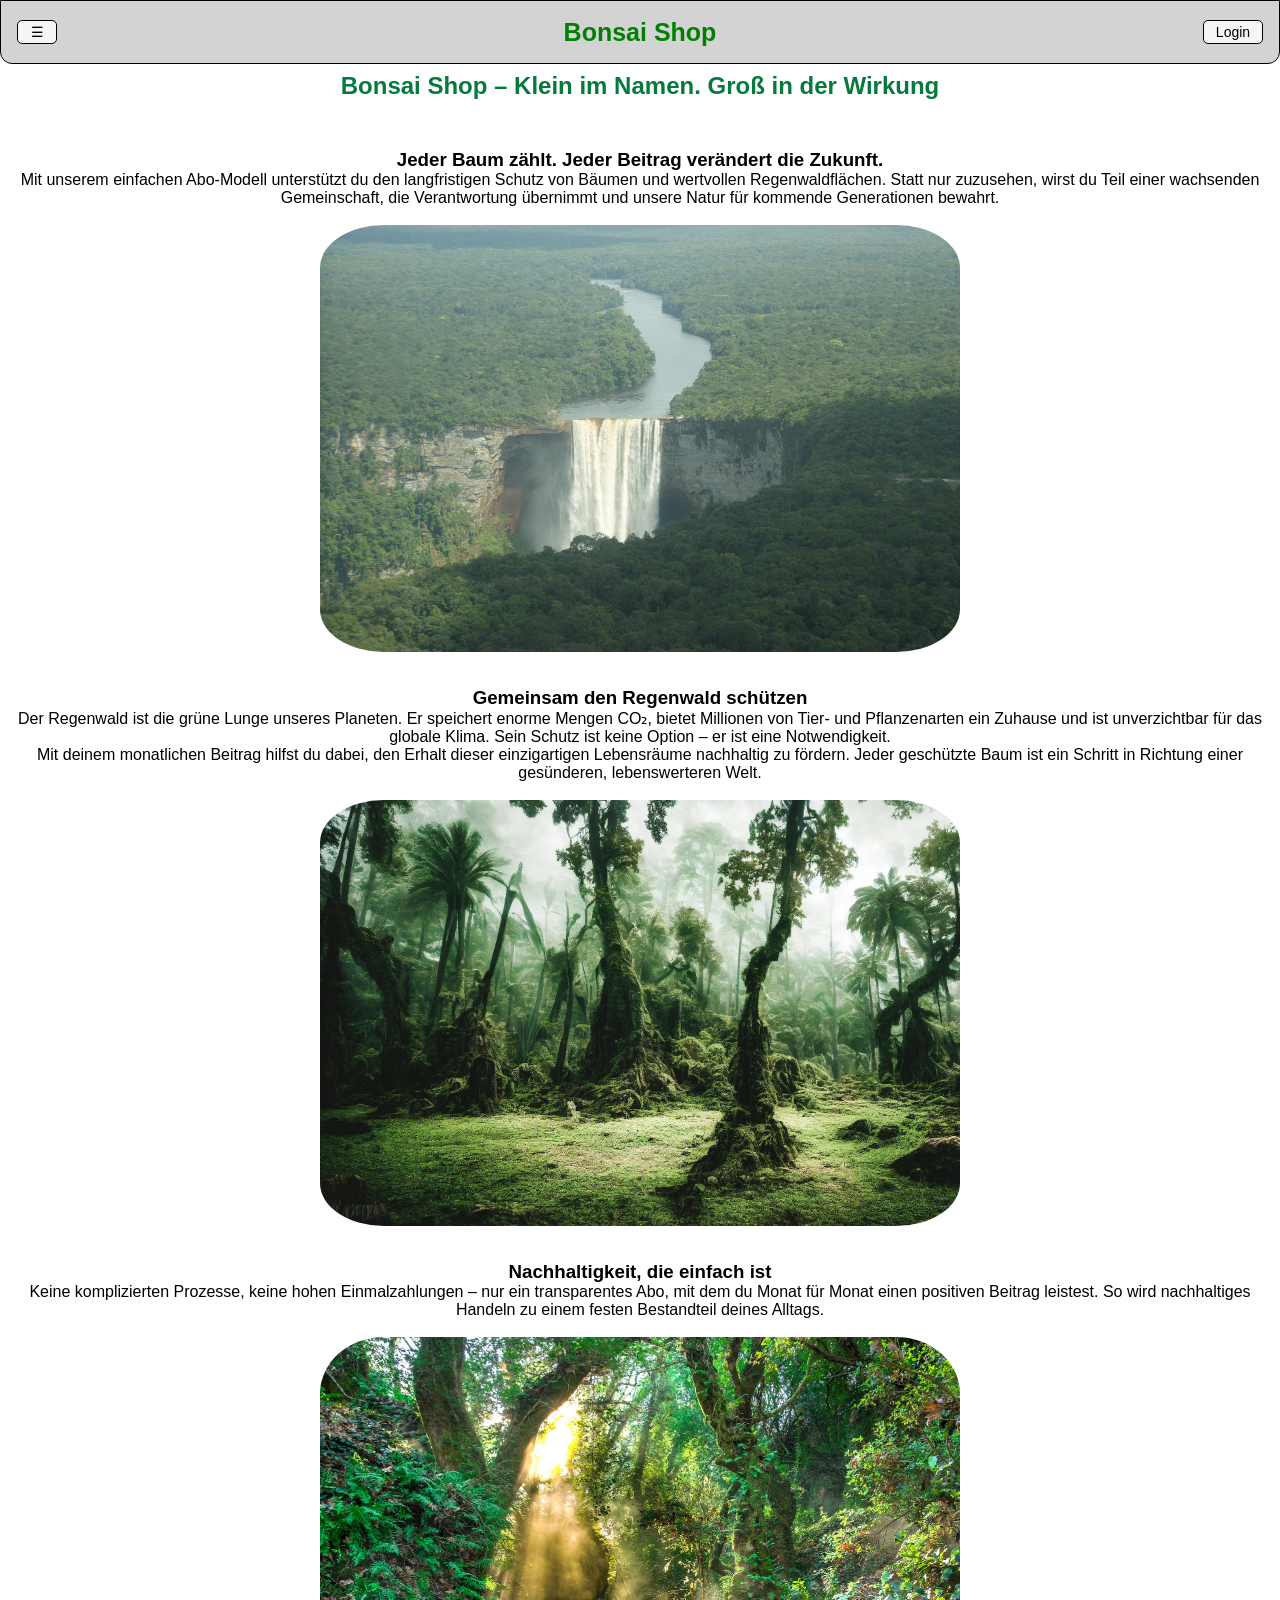
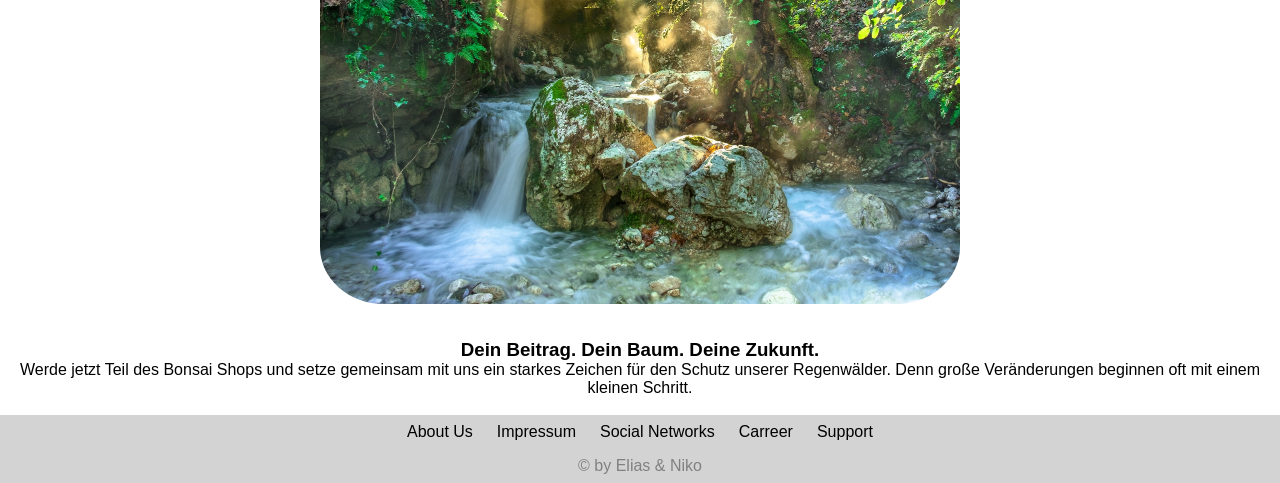
==== index.html @ 7a62a557 "Back to main über Überschrift, und dropdown Muster eingefügt" ====
<!doctype html>
<html lang="en">
  <head>
    <meta charset="UTF-8" />
    <meta name="viewport" content="width=device-width, initial-scale=1.0" />
    <title>Bonsai Shop</title>
    <link rel="stylesheet" href="/Styles/style.css" />
  </head>
  <body>
    <header class="header">
      <div class="header__menu">
        <button class="header__button header__button--menu">☰</button>

        <nav class="header__dropdown">
          <ul>
            <a href="#">Produkte</a>
            <a href="#">Templates</a>
            <a href="#">Preise</a>
            <a href="#">Reviews</a>
          </ul>
        </nav>
      </div>
      <h1 class="header__title">Bonsai Shop</h1>
      <a class="header__button header__button--login" href="/login.html"
        >Login</a
      >
    </header>

    <main>
      <div class="main-container">
        <section>
          <div class="section section-head">
            <h2>Bonsai Shop – Klein im Namen. Groß in der Wirkung</h2>
            <br />
          </div>
        </section>
        <section>
          <div class="section section1">
            <h3>Jeder Baum zählt. Jeder Beitrag verändert die Zukunft.</h3>
            <p>
              Mit unserem einfachen Abo-Modell unterstützt du den langfristigen
              Schutz von Bäumen und wertvollen Regenwaldflächen. Statt nur
              zuzusehen, wirst du Teil einer wachsenden Gemeinschaft, die
              Verantwortung übernimmt und unsere Natur für kommende Generationen
              bewahrt.
            </p>
            <br />
            <img
              src="Pictures/rainforest2.jpg"
              alt="rainforest with waterfall"
            />
          </div>
        </section>
        <section>
          <div class="section section2">
            <h3>Gemeinsam den Regenwald schützen</h3>
            <p>
              Der Regenwald ist die grüne Lunge unseres Planeten. Er speichert
              enorme Mengen CO₂, bietet Millionen von Tier- und Pflanzenarten
              ein Zuhause und ist unverzichtbar für das globale Klima. Sein
              Schutz ist keine Option – er ist eine Notwendigkeit.
            </p>
            <p>
              Mit deinem monatlichen Beitrag hilfst du dabei, den Erhalt dieser
              einzigartigen Lebensräume nachhaltig zu fördern. Jeder geschützte
              Baum ist ein Schritt in Richtung einer gesünderen, lebenswerteren
              Welt.
            </p>
            <br />
            <img
              src="Pictures/rainforest3.jpg"
              alt="rainforest with strange trees"
            />
          </div>
        </section>
        <section>
          <div class="section section3">
            <h3>Nachhaltigkeit, die einfach ist</h3>
            <p>
              Keine komplizierten Prozesse, keine hohen Einmalzahlungen – nur
              ein transparentes Abo, mit dem du Monat für Monat einen positiven
              Beitrag leistest. So wird nachhaltiges Handeln zu einem festen
              Bestandteil deines Alltags.
            </p>
            <br />
            <img src="Pictures/rainforest1.jpg" alt="rainforest with river" />
          </div>
        </section>
        <section>
          <div class="section section4">
            <h3>Dein Beitrag. Dein Baum. Deine Zukunft.</h3>
            <p>
              Werde jetzt Teil des Bonsai Shops und setze gemeinsam mit uns ein
              starkes Zeichen für den Schutz unserer Regenwälder. Denn große
              Veränderungen beginnen oft mit einem kleinen Schritt.
            </p>
          </div>
        </section>
      </div>
    </main>

    <footer>
      <div class="footer-container">
        <nav>
          <div class="footer-item-container">
            <div class="footer-item"><a href="">About Us</a></div>
            <div class="footer-item"><a href="">Impressum</a></div>
            <div class="footer-item"><a href="">Social Networks</a></div>
            <div class="footer-item"><a href="">Carreer</a></div>
            <div class="footer-item"><a href="">Support</a></div>
          </div>
        </nav>
        <div class="footer-copyright">© by Elias & Niko</div>
      </div>
    </footer>
  </body>
</html>
---- Styles/style.css ----
@import url("header.css");
@import url("main.css");
@import url("footer.css");
@import url("login.css");

:root {
  --main-background-color: lightgrey;
}

* {
  margin: 0px;
  padding: 0px;
  color: inherit;
  box-sizing: border-box;
}

body {
  font-family: Arial, Helvetica, sans-serif;
}

a {
  text-decoration: none;
  color: inherit;
}

a:hover {
  color: blue;
  cursor: pointer;
}

footer {
  background-color: var(--main-background-color);
}
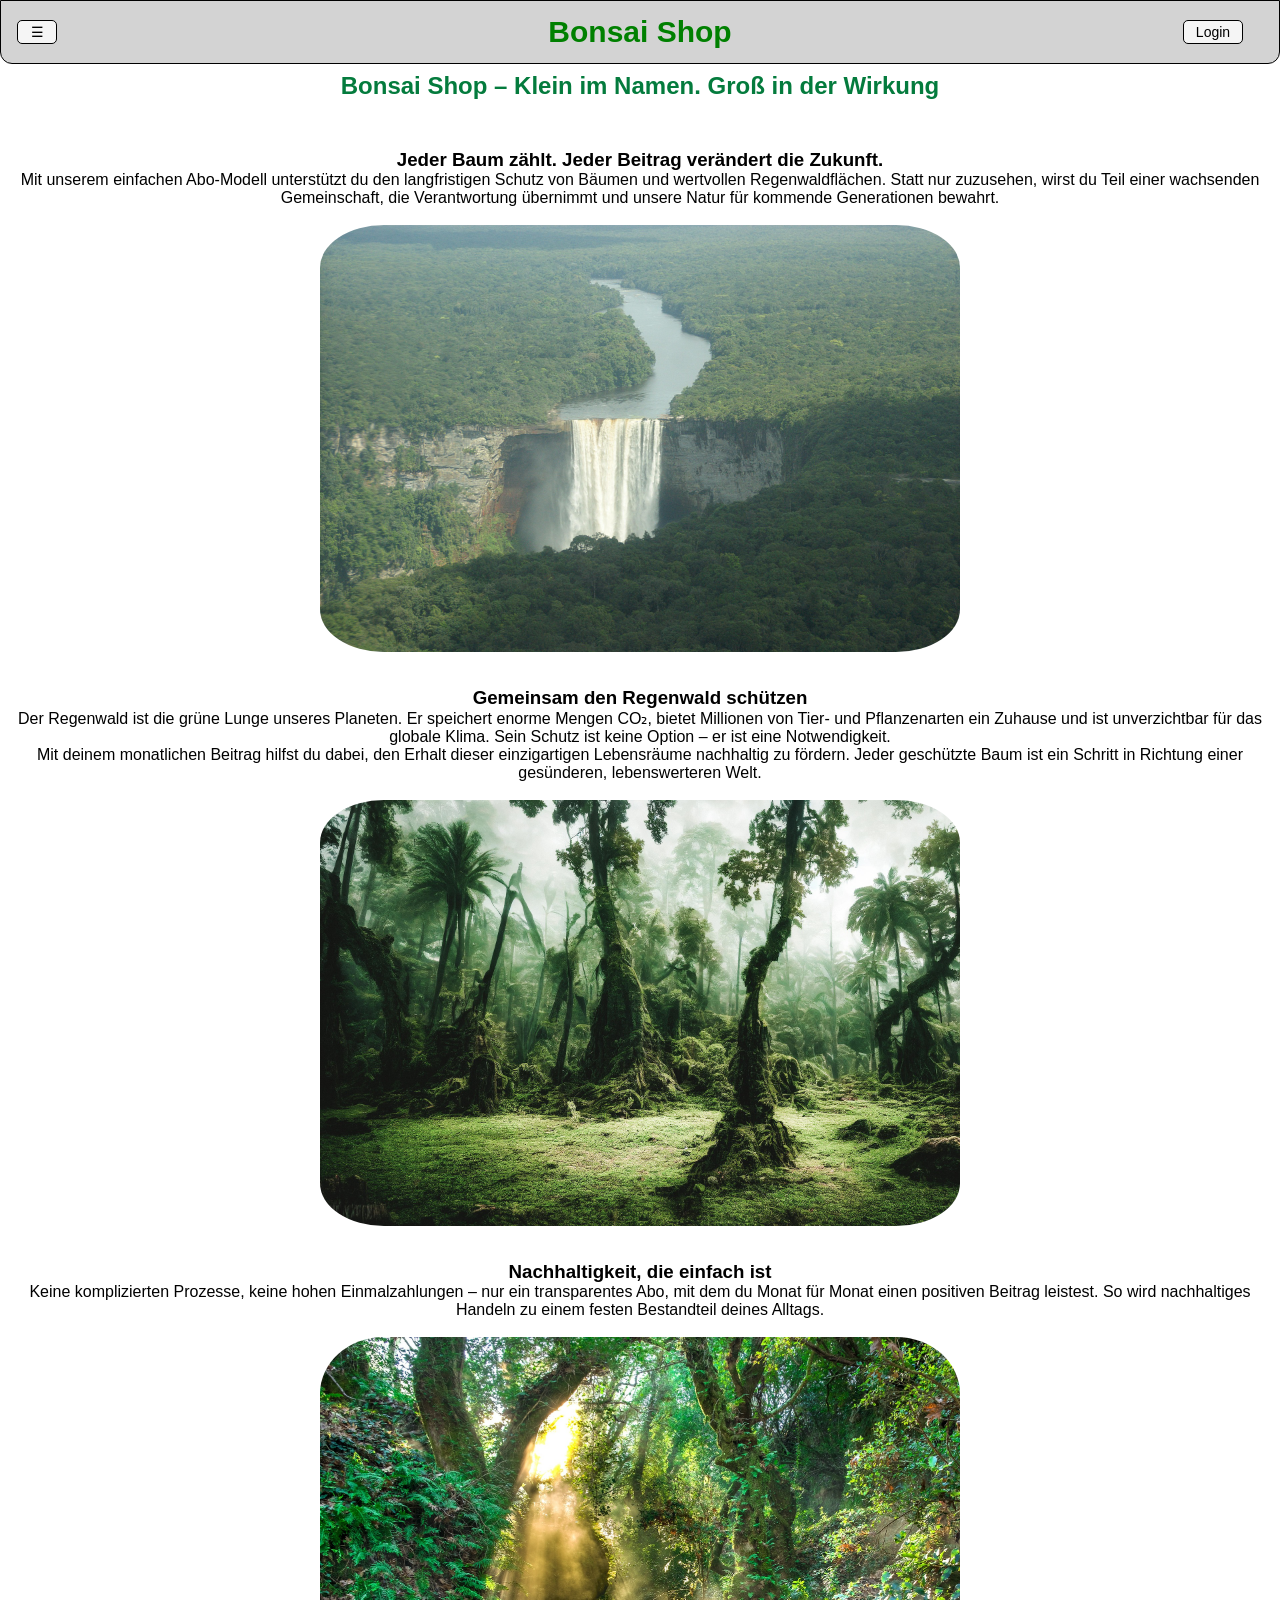
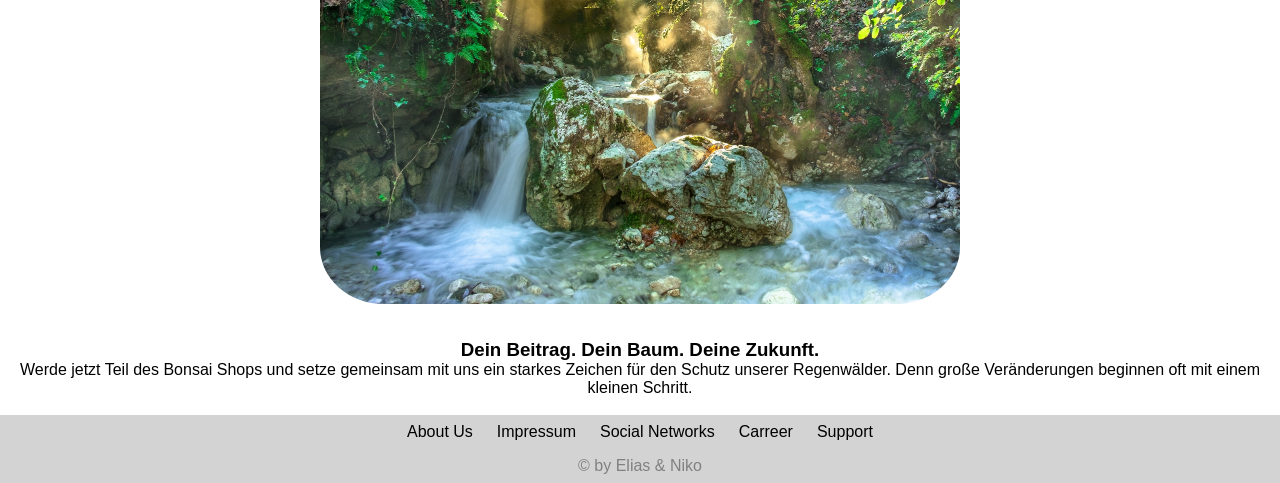
==== commit d8f3b81c: "überschrift zentriert und Farblich im style vereinheitlicht" ====
--- a/index.html
+++ b/index.html
@@ -13,6 +13,7 @@
 
         <nav class="header__dropdown">
           <ul>
+            <a href="/index.html">Home</a>
             <a href="#">Produkte</a>
             <a href="#">Templates</a>
             <a href="#">Preise</a>
@@ -20,7 +21,7 @@
           </ul>
         </nav>
       </div>
-      <h1 class="header__title">Bonsai Shop</h1>
+      <h1><a class="header__title" href="/index.html">Bonsai Shop</a></h1>
       <a class="header__button header__button--login" href="/login.html"
         >Login</a
       >
--- a/Styles/style.css
+++ b/Styles/style.css
@@ -31,3 +31,9 @@
 footer {
   background-color: var(--main-background-color);
 }
+
+.header__title {
+  color: green; /* definiert die Schriftfarbe */
+  font-size: 30px; /* definiert die Schriftgroeße */
+  font-weight: 600; /* definier Schrift Fett oder Schlank */
+}
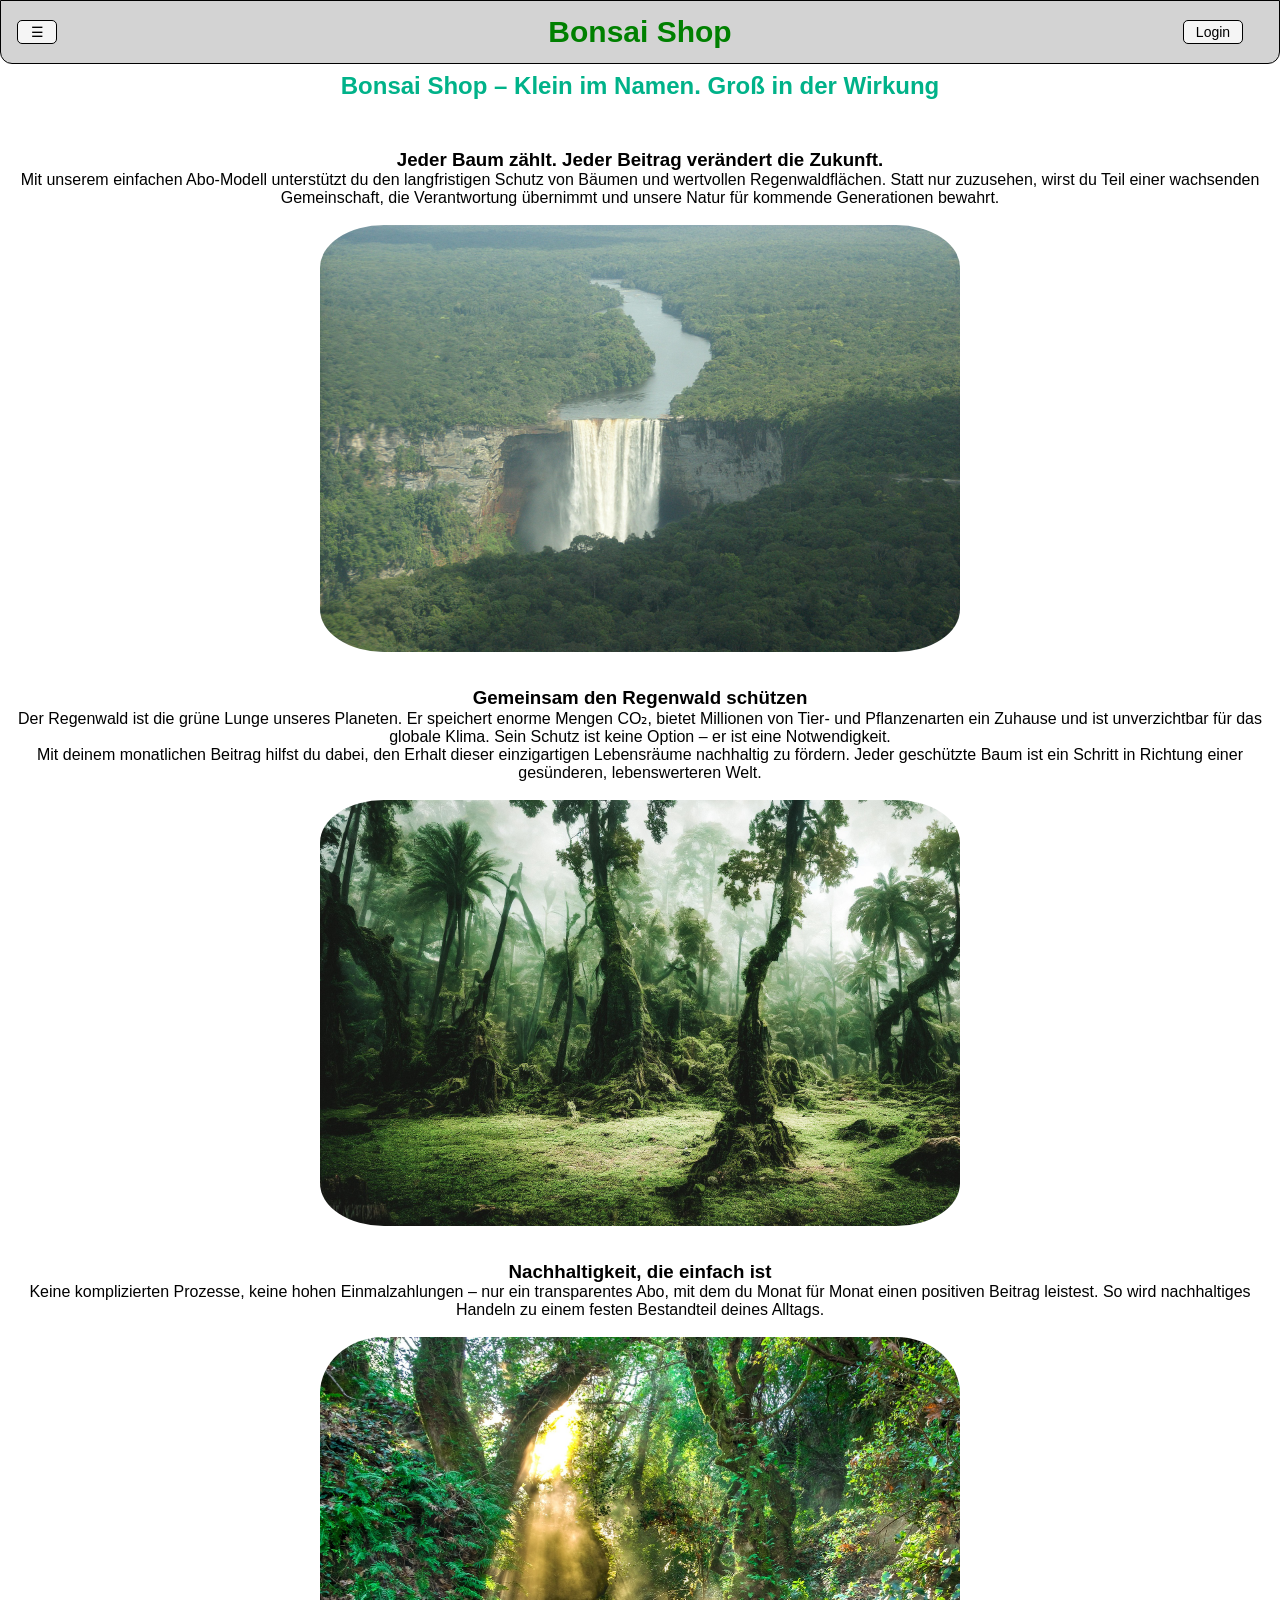
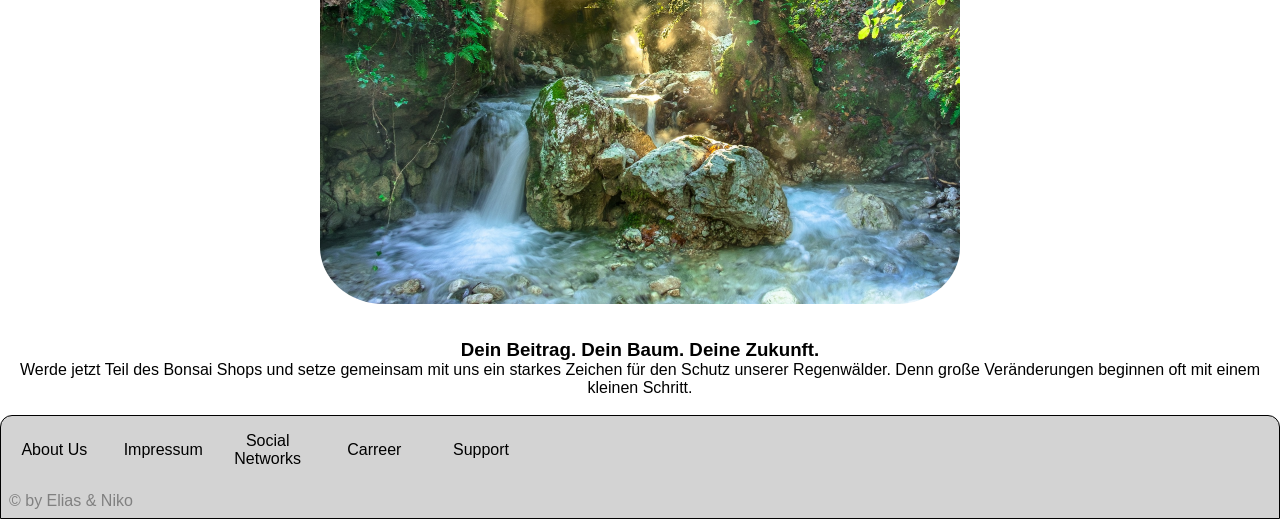
==== commit 0e9cf528: "added prices page" ====
--- a/index.html
+++ b/index.html
@@ -3,7 +3,7 @@
   <head>
     <meta charset="UTF-8" />
     <meta name="viewport" content="width=device-width, initial-scale=1.0" />
-    <title>Bonsai Shop</title>
+    <title>Home - Bonsai Shop</title>
     <link rel="stylesheet" href="/Styles/style.css" />
   </head>
   <body>
@@ -16,7 +16,7 @@
             <a href="/index.html">Home</a>
             <a href="#">Produkte</a>
             <a href="#">Templates</a>
-            <a href="#">Preise</a>
+            <a href="price.html">Preise</a>
             <a href="#">Reviews</a>
           </ul>
         </nav>
--- a/Styles/style.css
+++ b/Styles/style.css
@@ -2,6 +2,7 @@
 @import url("main.css");
 @import url("footer.css");
 @import url("login.css");
+@import url("price.css");
 
 :root {
   --main-background-color: lightgrey;
@@ -16,6 +17,7 @@
 
 body {
   font-family: Arial, Helvetica, sans-serif;
+  height: 100%;
 }
 
 a {
@@ -28,8 +30,9 @@
   cursor: pointer;
 }
 
-footer {
-  background-color: var(--main-background-color);
+h1,
+h2 {
+  color: #00b289;
 }
 
 .header__title {
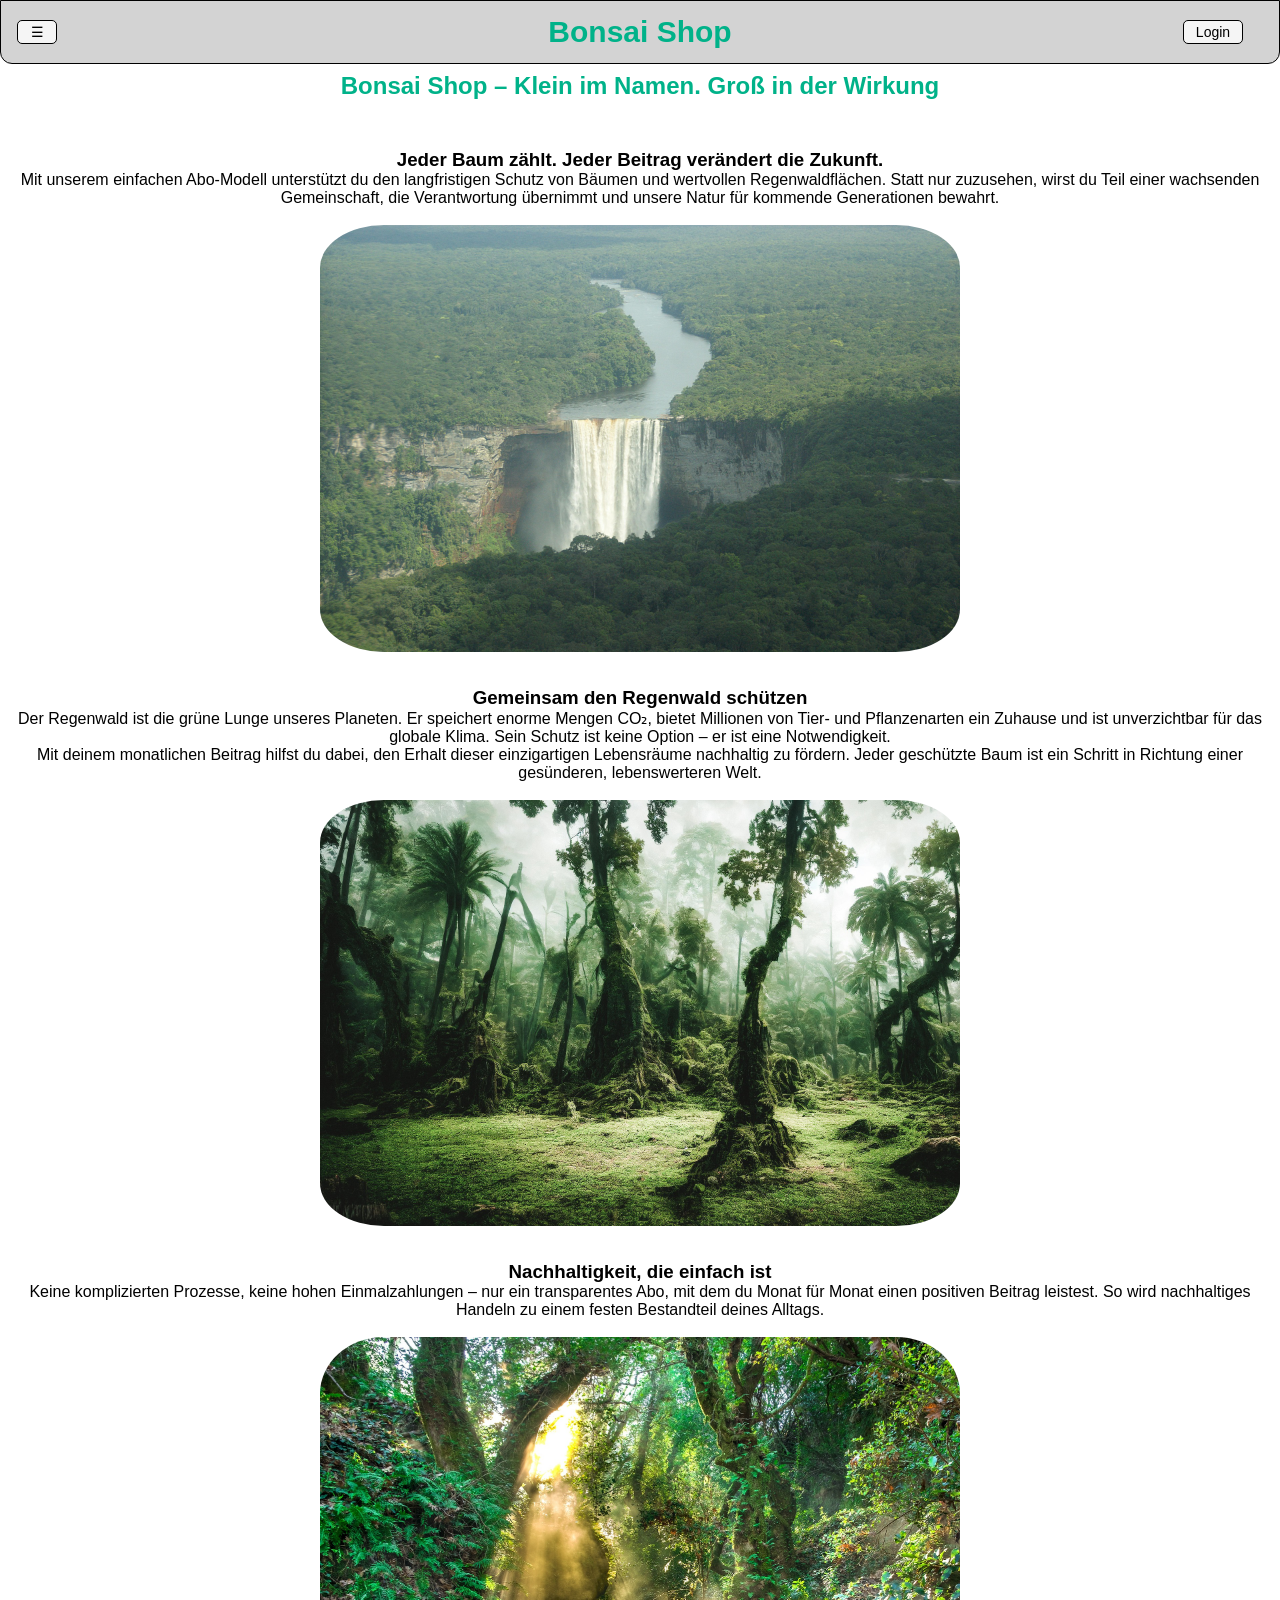
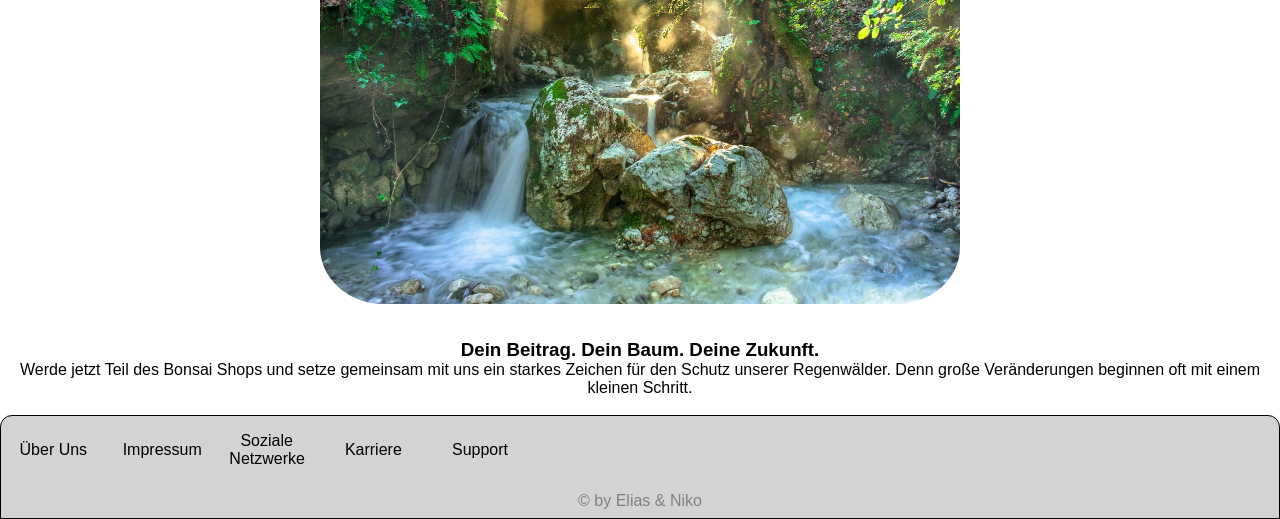
==== commit 23cd324a: "solve merge conflict" ====
--- a/index.html
+++ b/index.html
@@ -104,10 +104,10 @@
       <div class="footer-container">
         <nav>
           <div class="footer-item-container">
-            <div class="footer-item"><a href="">About Us</a></div>
+            <div class="footer-item"><a href="">Über Uns</a></div>
             <div class="footer-item"><a href="">Impressum</a></div>
-            <div class="footer-item"><a href="">Social Networks</a></div>
-            <div class="footer-item"><a href="">Carreer</a></div>
+            <div class="footer-item"><a href="">Soziale Netzwerke</a></div>
+            <div class="footer-item"><a href="">Karriere</a></div>
             <div class="footer-item"><a href="">Support</a></div>
           </div>
         </nav>
--- a/Styles/style.css
+++ b/Styles/style.css
@@ -36,7 +36,7 @@
 }
 
 .header__title {
-  color: green; /* definiert die Schriftfarbe */
+  color: #00b289;
   font-size: 30px; /* definiert die Schriftgroeße */
   font-weight: 600; /* definier Schrift Fett oder Schlank */
 }
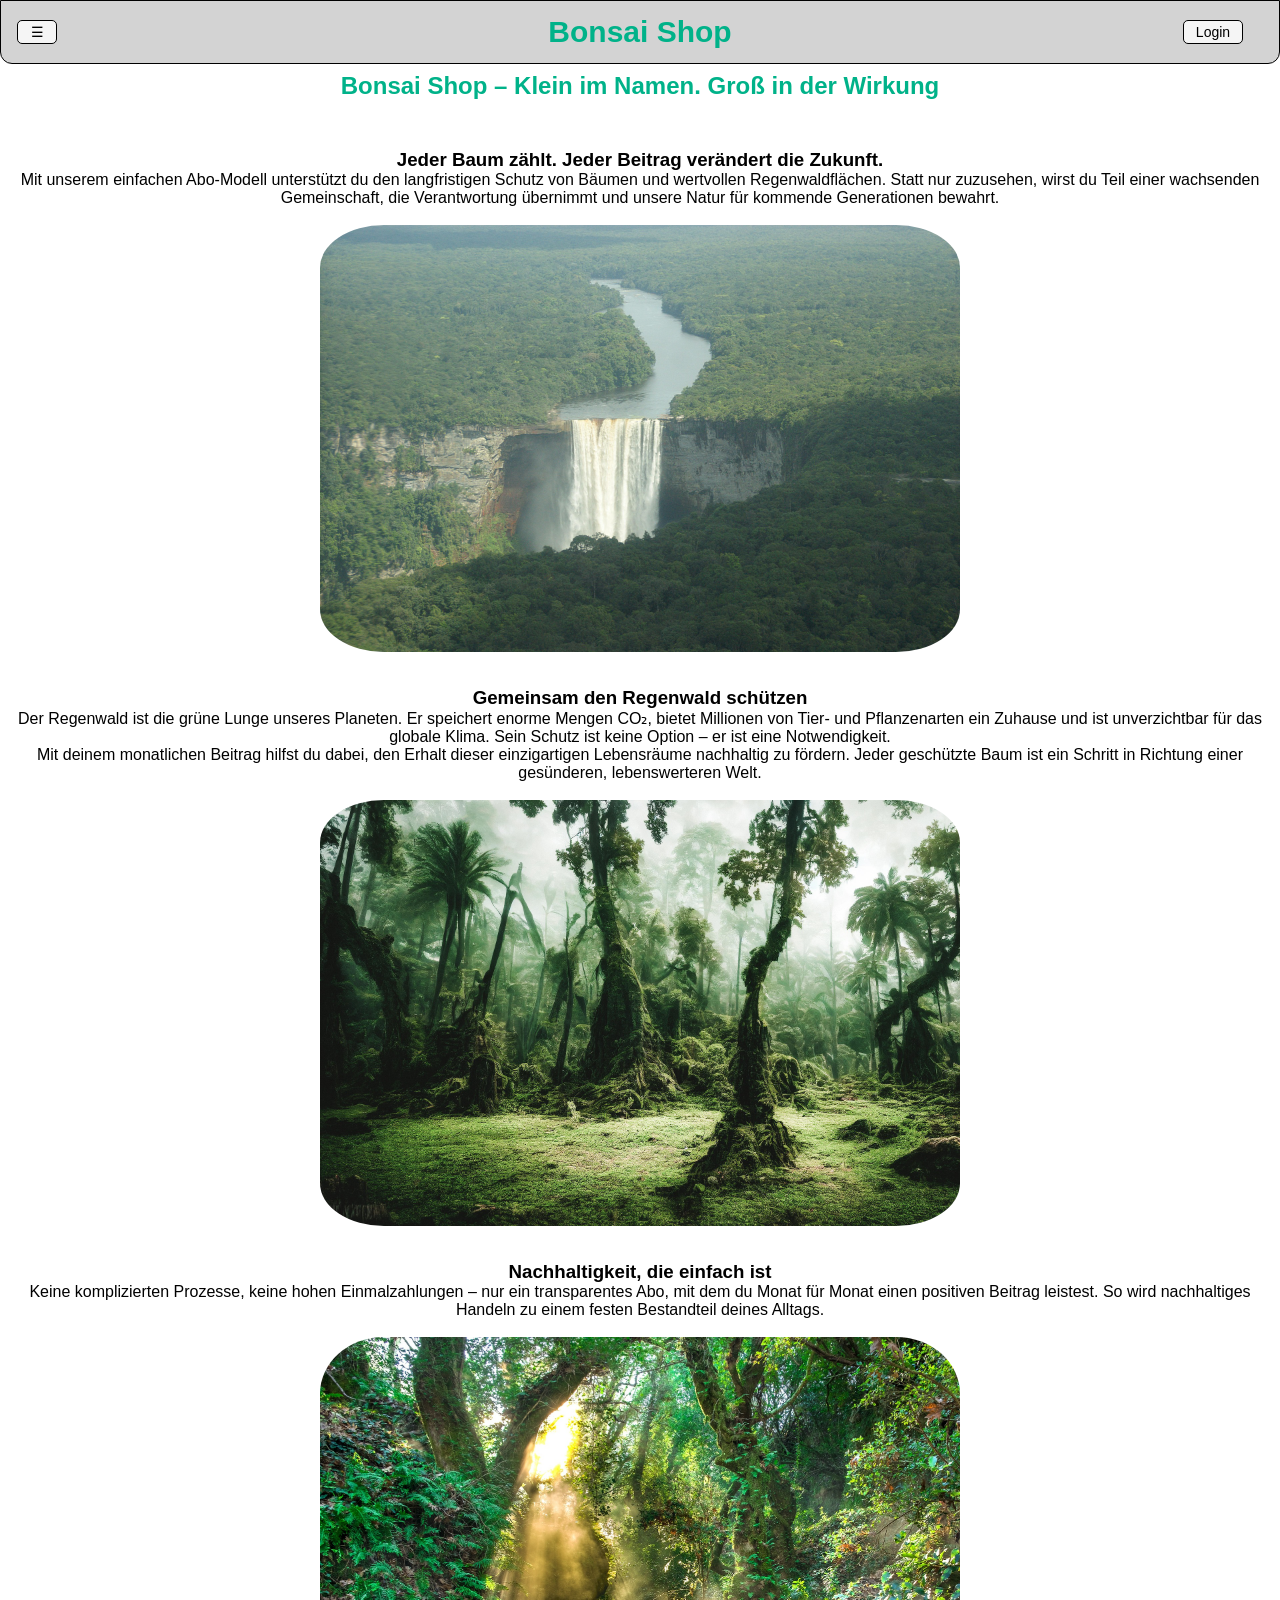
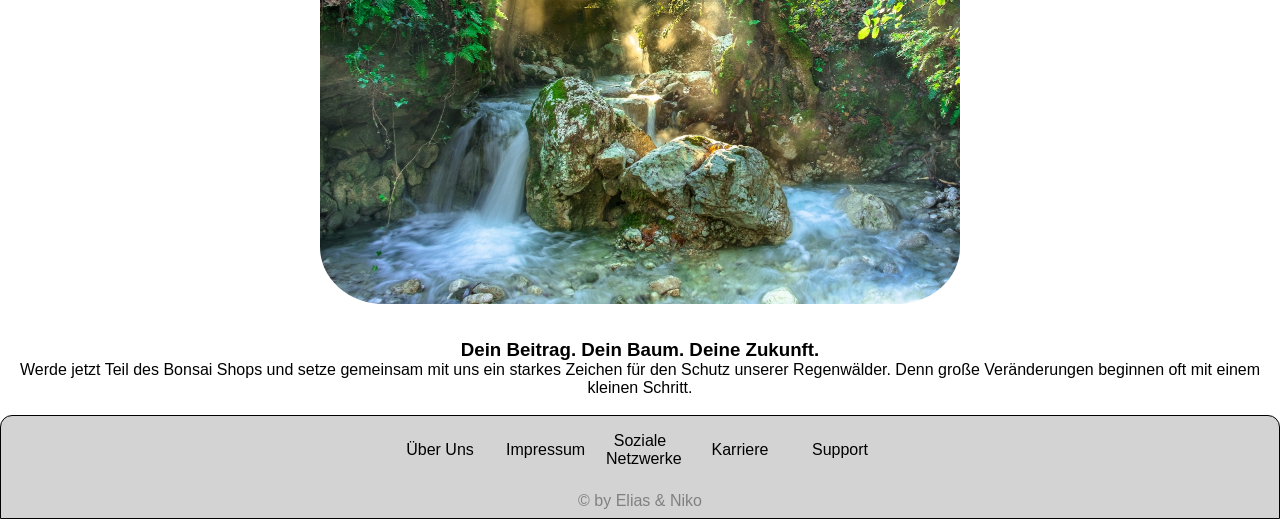
==== commit de12c4ff: "resolve issue with grids" ====
--- a/index.html
+++ b/index.html
@@ -102,15 +102,13 @@
 
     <footer>
       <div class="footer-container">
-        <nav>
-          <div class="footer-item-container">
-            <div class="footer-item"><a href="">Über Uns</a></div>
-            <div class="footer-item"><a href="">Impressum</a></div>
-            <div class="footer-item"><a href="">Soziale Netzwerke</a></div>
-            <div class="footer-item"><a href="">Karriere</a></div>
-            <div class="footer-item"><a href="">Support</a></div>
-          </div>
-        </nav>
+        <div class="footer-item-container">
+          <div class="footer-item"><a href="">Über Uns</a></div>
+          <div class="footer-item"><a href="">Impressum</a></div>
+          <div class="footer-item"><a href="">Soziale Netzwerke</a></div>
+          <div class="footer-item"><a href="">Karriere</a></div>
+          <div class="footer-item"><a href="">Support</a></div>
+        </div>
         <div class="footer-copyright">© by Elias & Niko</div>
       </div>
     </footer>
--- a/Styles/style.css
+++ b/Styles/style.css
@@ -3,6 +3,7 @@
 @import url("footer.css");
 @import url("login.css");
 @import url("price.css");
+@import url("header.css");
 
 :root {
   --main-background-color: lightgrey;
@@ -36,7 +37,6 @@
 }
 
 .header__title {
-  color: #00b289;
   font-size: 30px; /* definiert die Schriftgroeße */
   font-weight: 600; /* definier Schrift Fett oder Schlank */
 }
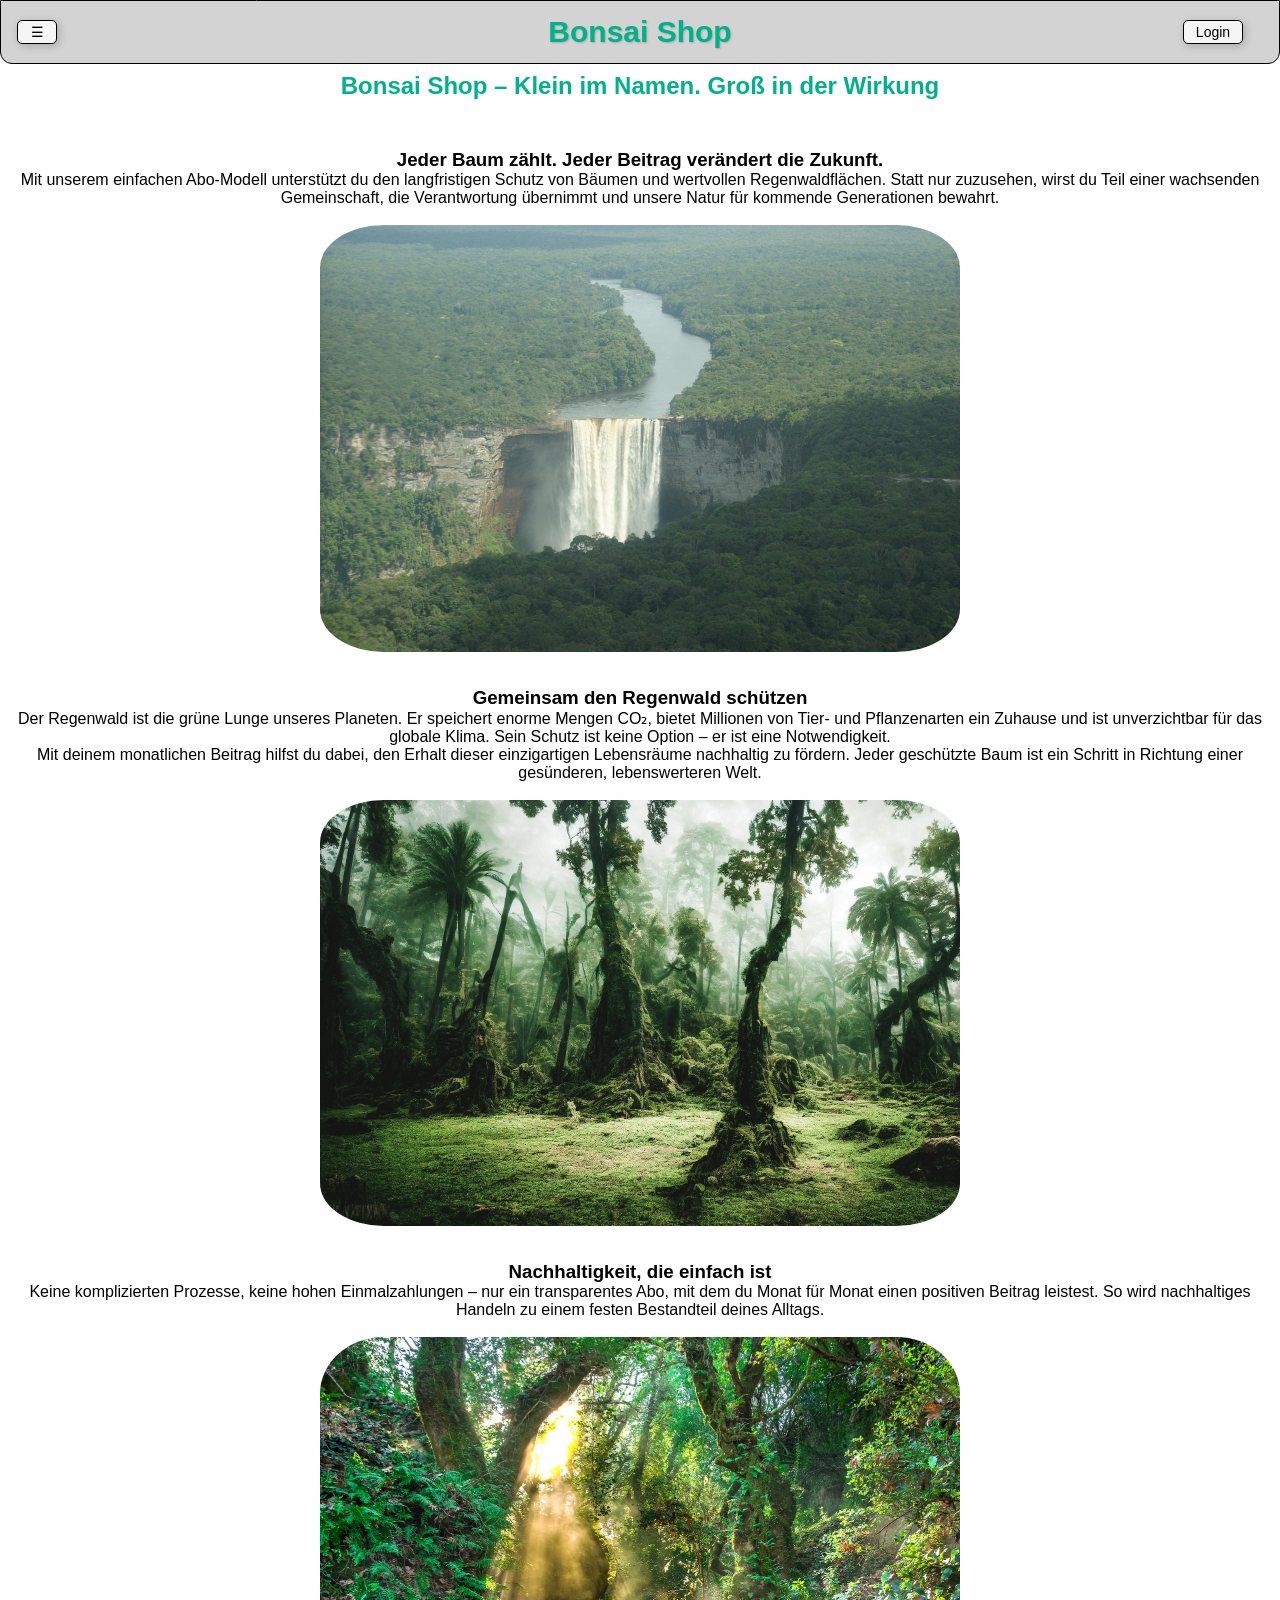
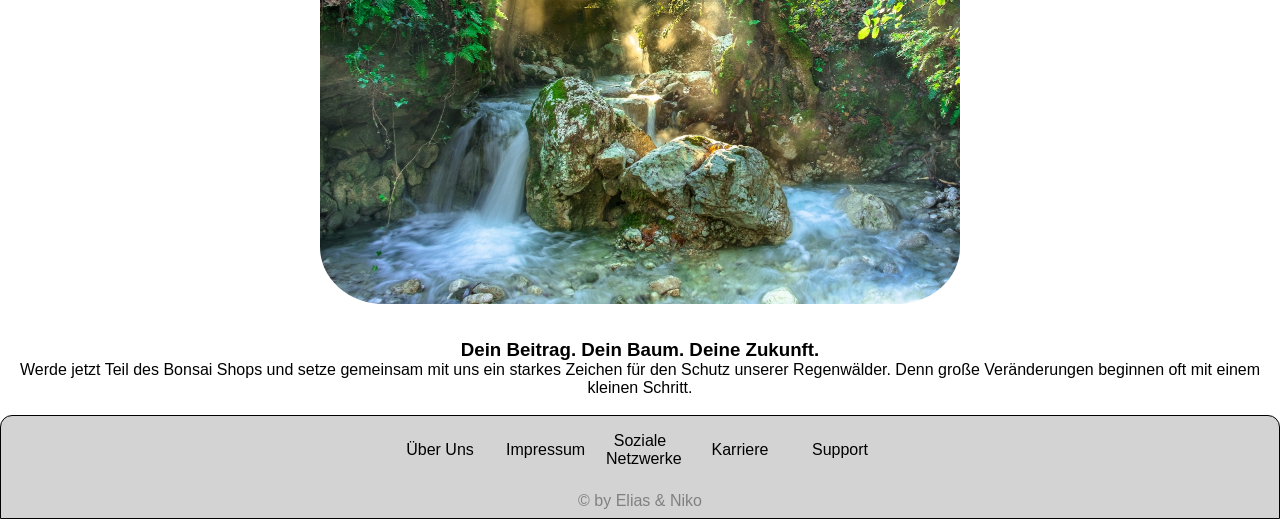
==== commit e51d0f4a: "Merge pull request #16 from MonkeyDNaara/elias header, buttons, und verlinkung" ====
--- a/index.html
+++ b/index.html
@@ -12,12 +12,12 @@
         <button class="header__button header__button--menu">☰</button>
 
         <nav class="header__dropdown">
-          <ul>
-            <a href="/index.html">Home</a>
-            <a href="#">Produkte</a>
-            <a href="#">Templates</a>
-            <a href="price.html">Preise</a>
-            <a href="#">Reviews</a>
+          <ul class="header__dropdown-list">
+            <li><a href="/index.html">Home</a></li>
+            <li><a href="/products.html">Produkte</a></li>
+            <li><a href="/templates.html">Templates</a></li>
+            <li><a href="/price.html">Preise</a></li>
+            <li><a href="/reviews.html">Reviews</a></li>
           </ul>
         </nav>
       </div>
--- a/Styles/style.css
+++ b/Styles/style.css
@@ -19,6 +19,14 @@
 body {
   font-family: Arial, Helvetica, sans-serif;
   height: 100%;
+  padding-top: 64px;
+  min-height: 100vh;
+  display: flex;
+  flex-direction: column;
+}
+
+main {
+  flex: 1;
 }
 
 a {
